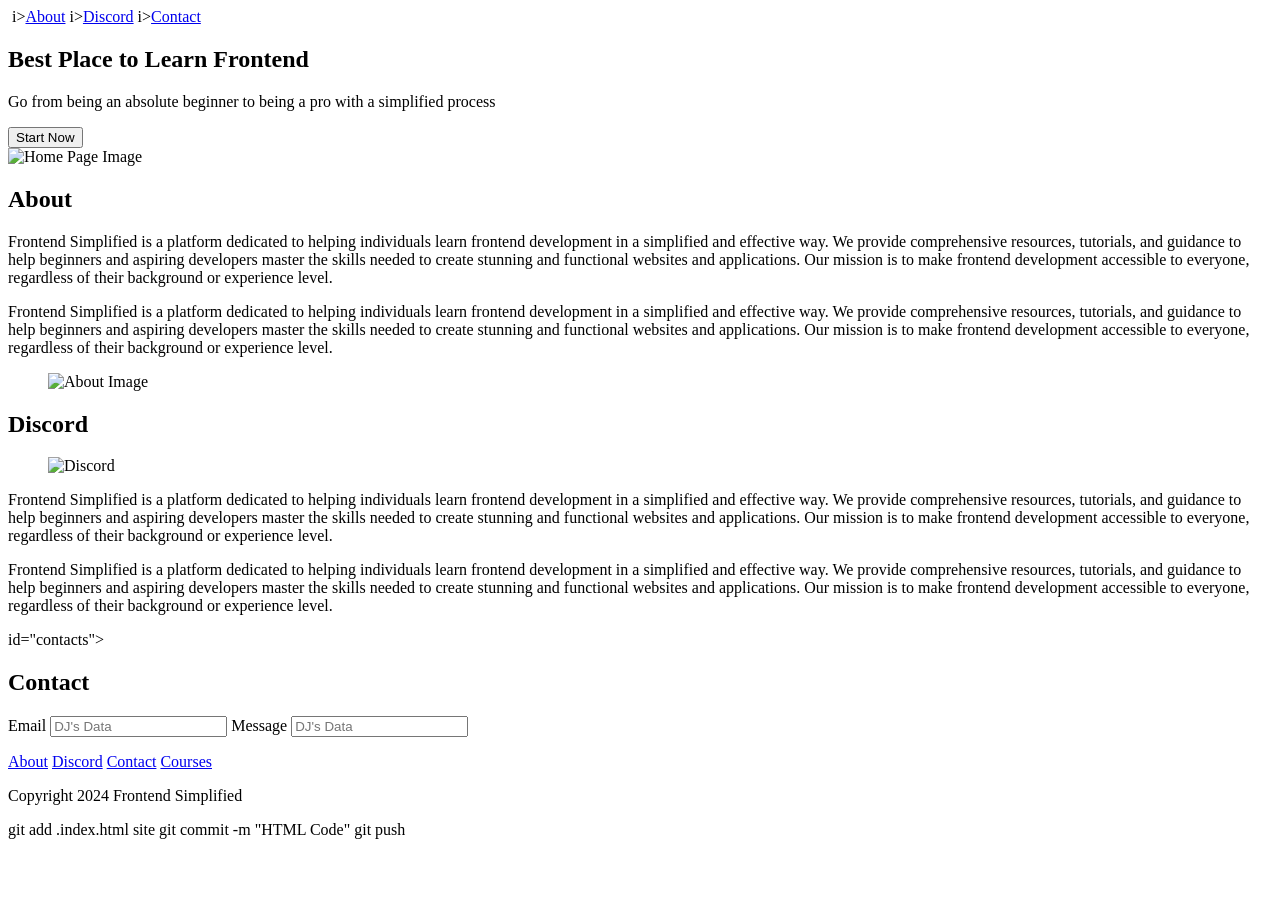
==== index.html @ 8f637323 "code works" ====
</DOCTYPE>
<html lang="en">
<head>
    <meta charset="UTF-8">
    <meta name="viewport" content="width=device-width, initial-scale=1.0">
    <title>Document</title>
</head>
<body>
 <section>
    <nav>
        <img src="./assets/FES.svg" alt="""
    <ul>
       i><a href="#about">About</a></li> 
       i><a href="#discord">Discord</a></li>
       i><a href="#contact">Contact</a></li>
    </ul>
    </nav>
    <header></header>
    <div>
        <h1>Best Place to Learn Frontend</h1>
        <p>Go from being an absolute beginner to being a pro with a simplified process</p>
        <button>Start Now</button>
    </div>
    </figure>
    <img src="./assets/laptop.png" alt="Home Page Image">
 </section>   

 <main>

    </main>
    <section id="about"></section>
    <h2>About</h2>
    <div>
        <p>
            Frontend Simplified is a platform dedicated to helping individuals learn frontend development in a simplified and effective way. We provide comprehensive resources, tutorials, and guidance to help beginners and aspiring developers master the skills needed to create stunning and functional websites and applications. Our mission is to make frontend development accessible to everyone, regardless of their background or experience level.
        </p>
        <p>
            Frontend Simplified is a platform dedicated to helping individuals learn frontend development in a simplified and effective way. We provide comprehensive resources, tutorials, and guidance to help beginners and aspiring developers master the skills needed to create stunning and functional websites and applications. Our mission is to make frontend development accessible to everyone, regardless of their background or experience level.
        </p>
    </div>
    <figure>
        <img src="./assets/about.png" alt="About Image">
    </figure>
    </section>

    <section id="discord">

    <h2>Discord</h2>
    <figure>
        <img src="./assets/discord.png" alt="Discord">
    </figure>
    <div>
        <p>
         Frontend Simplified is a platform dedicated to helping individuals learn frontend development in a simplified and effective way. We provide comprehensive resources, tutorials, and guidance to help beginners and aspiring developers master the skills needed to create stunning and functional websites and applications. Our mission is to make frontend development accessible to everyone, regardless of their background or experience level.   
        </p>
        <p>Frontend Simplified is a platform dedicated to helping individuals learn frontend development in a simplified and effective way. We provide comprehensive resources, tutorials, and guidance to help beginners and aspiring developers master the skills needed to create stunning and functional websites and applications. Our mission is to make frontend development accessible to everyone, regardless of their background or experience level.</p>
    </div>
    </section>

    <section> id="contacts">
    <h2>Contact</h2>
    <form action="">
        
        <span>Email</span>
        <input type="text" placeholder="DJ's Data">
        <span>Message</span>
        <input type="text" placeholder="DJ's Data">
    </form>
 </section>
 </main>
 <footer>
    <img src=""./assets/"FES.svg" alt="">
    <div>
        <a href="#about">About</a>
        <a href="#discord">Discord</a>
        <a href="#contact">Contact</a>
        <a href="#about">Courses</a>
    </div>
     <p>Copyright 2024 Frontend Simplified</p>
 </footer>
</body>
</html>
git add .index.html site
git commit -m "HTML Code"
git push
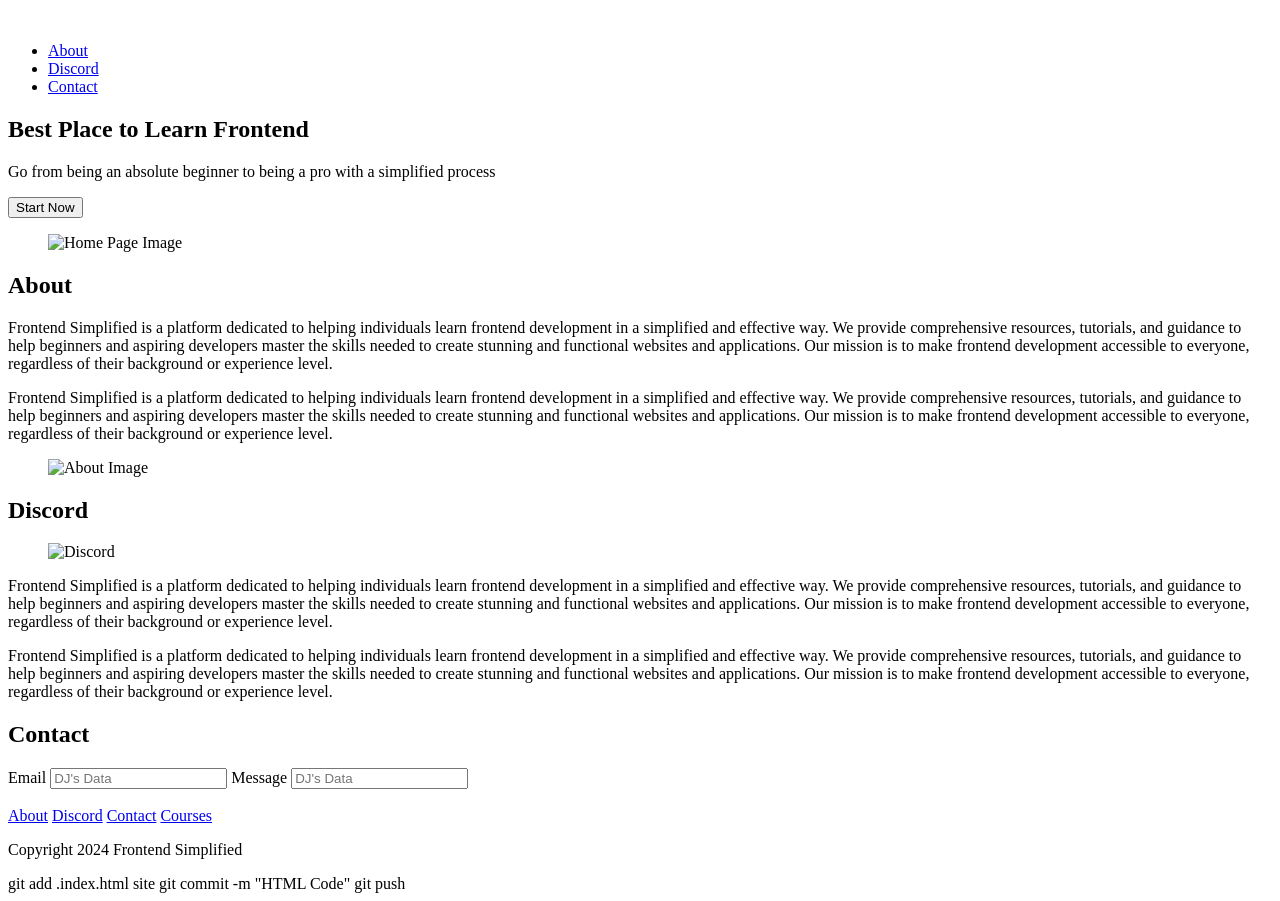
==== commit e02082f9: "revised data1" ====
--- a/index.html
+++ b/index.html
@@ -1,5 +1,5 @@
 
-</DOCTYPE>
+<!DOCTYPE html>
 <html lang="en">
 <head>
     <meta charset="UTF-8">
@@ -9,11 +9,11 @@
 <body>
  <section>
     <nav>
-        <img src="./assets/FES.svg" alt="""
+        <img src="./assets/FES.svg" alt="">
     <ul>
-       i><a href="#about">About</a></li> 
-       i><a href="#discord">Discord</a></li>
-       i><a href="#contact">Contact</a></li>
+       <li><a href="#about">About</a></li> 
+       <li><a href="#discord">Discord</a></li>
+       <li><a href="#contact">Contact</a></li>
     </ul>
     </nav>
     <header></header>
@@ -22,14 +22,13 @@
         <p>Go from being an absolute beginner to being a pro with a simplified process</p>
         <button>Start Now</button>
     </div>
+    <figure>
+        <img src="./assets/laptop.png" alt="Home Page Image">
     </figure>
-    <img src="./assets/laptop.png" alt="Home Page Image">
  </section>   
 
  <main>
-
-    </main>
-    <section id="about"></section>
+    <section id="about">
     <h2>About</h2>
     <div>
         <p>
@@ -58,7 +57,7 @@
     </div>
     </section>
 
-    <section> id="contacts">
+    <section id="contact">
     <h2>Contact</h2>
     <form action="">
         
@@ -70,7 +69,7 @@
  </section>
  </main>
  <footer>
-    <img src=""./assets/"FES.svg" alt="">
+    <img src="./assets/FES.svg" alt="">
     <div>
         <a href="#about">About</a>
         <a href="#discord">Discord</a>
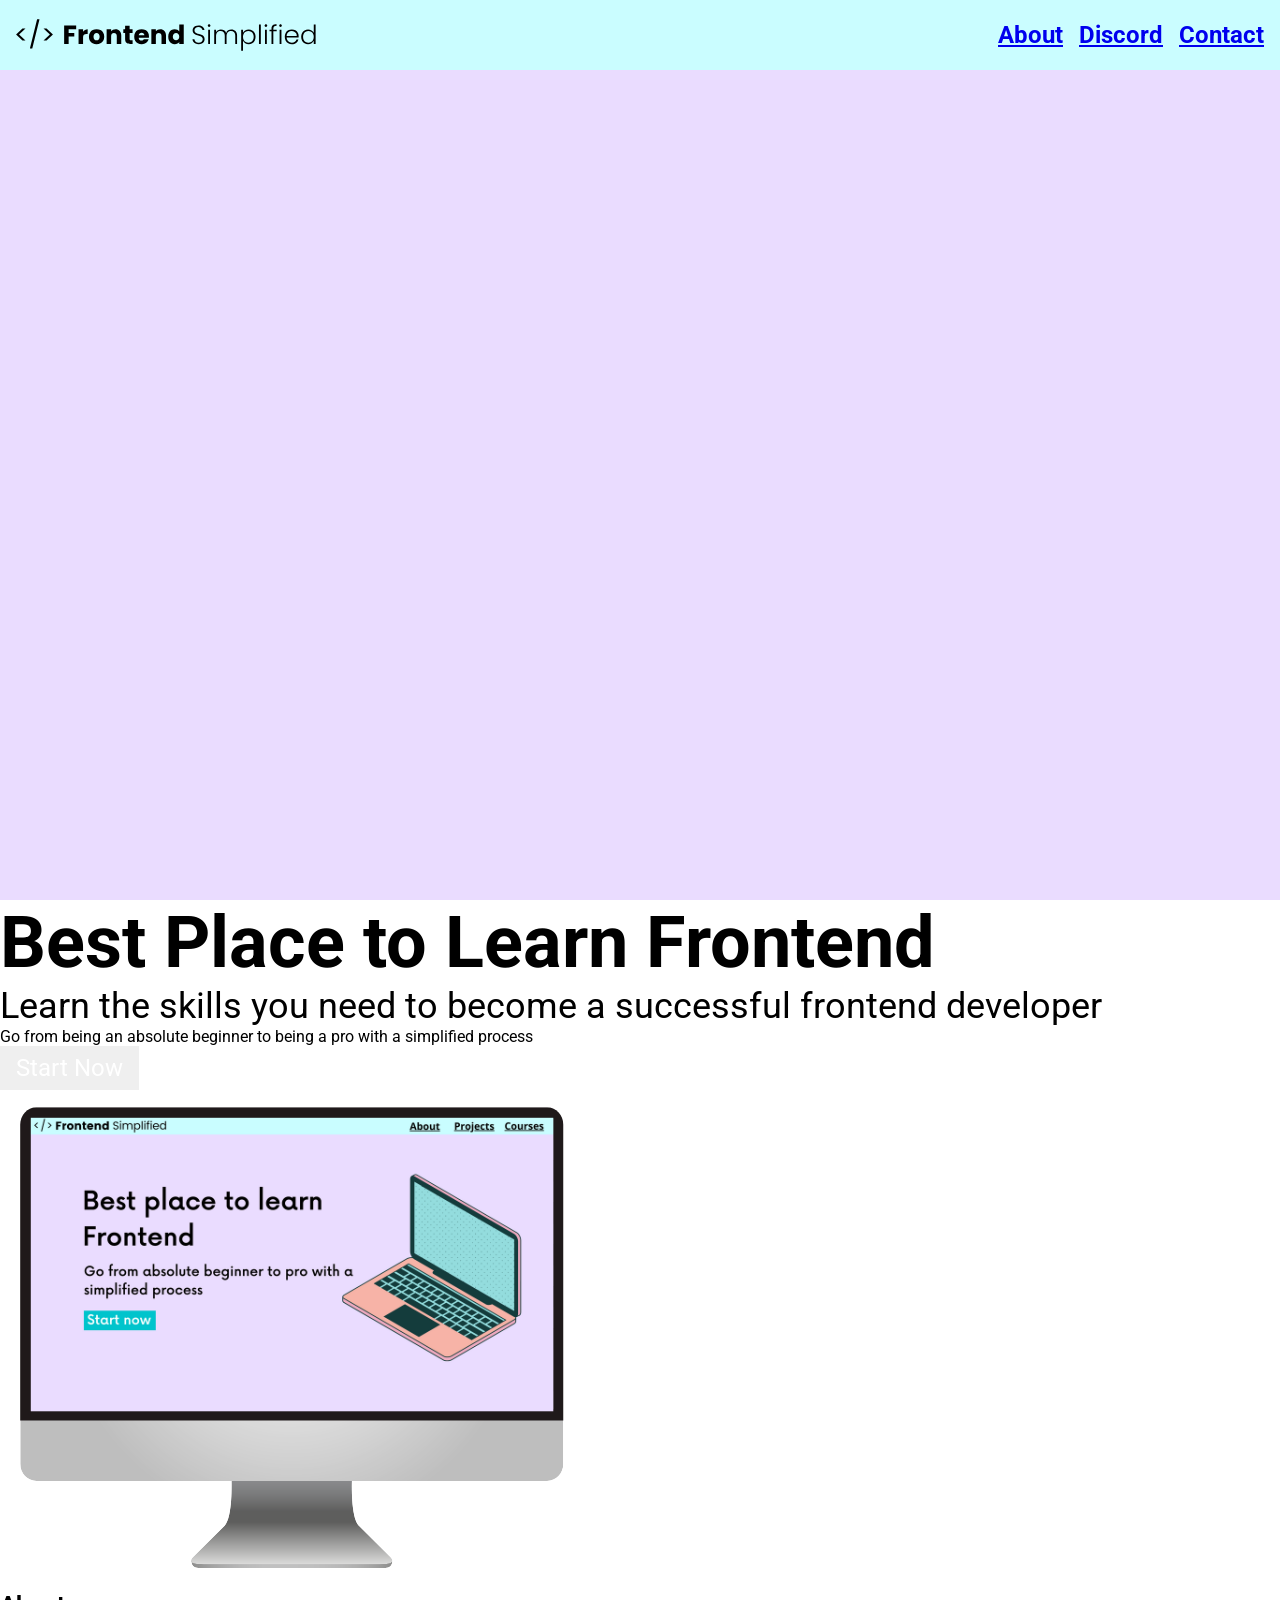
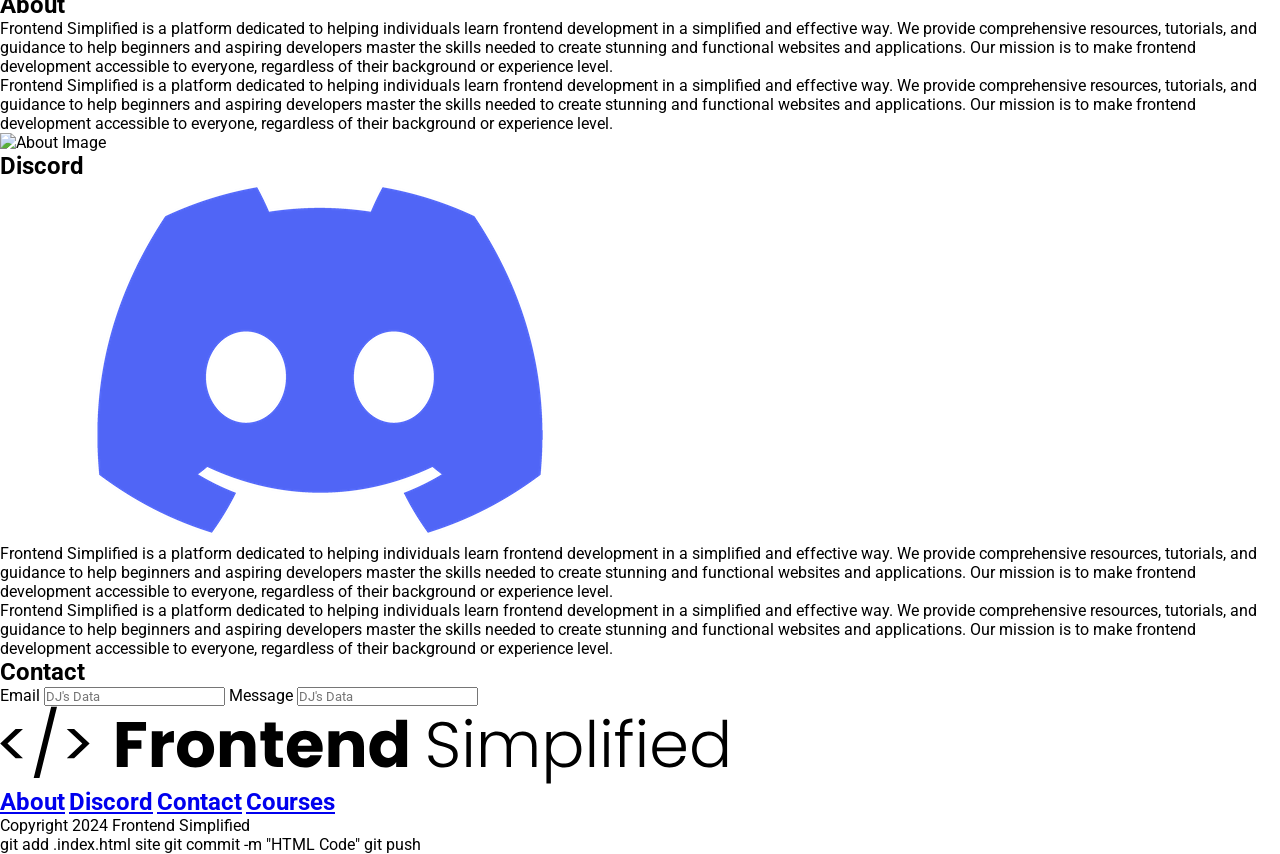
==== commit f13848a0: "updated HTML" ====
--- a/index.html
+++ b/index.html
@@ -5,11 +5,12 @@
     <meta charset="UTF-8">
     <meta name="viewport" content="width=device-width, initial-scale=1.0">
     <title>Document</title>
+    <link rel="stylesheet" href="./style.css">
 </head>
 <body>
  <section>
     <nav>
-        <img src="./assets/FES.svg" alt="">
+        <img src="./assets/FES.svg" class="logo" alt="">
     <ul>
        <li><a href="#about">About</a></li> 
        <li><a href="#discord">Discord</a></li>
@@ -19,6 +20,7 @@
     <header></header>
     <div>
         <h1>Best Place to Learn Frontend</h1>
+        <p class="subheader">Learn the skills you need to become a successful frontend developer</p>
         <p>Go from being an absolute beginner to being a pro with a simplified process</p>
         <button>Start Now</button>
     </div>
--- a/style.css
+++ b/style.css
@@ -0,0 +1,61 @@
+@import url('https://fonts.googleapis.com/css2?family=Roboto:ital,wght@0,100..900;1,100..900&display=swap');
+* { 
+padding: 0;
+margin: 0;
+box-sizing: border-box;
+font-family: "Roboto", sans-serif;
+}
+
+
+nav {
+    height: 70px;
+    display: flex;
+    justify-content: space-between;
+    align-items: center;
+    padding: 0 16px;
+    background-color: #cafdff;
+}
+
+header {
+    background-color: #eadcff;
+    height: calc(100vh - 70px);
+    padding: 24px; 
+    display: flex;
+    align-items: center;
+    justify-content: center;
+}
+
+h1 {
+    font-size: 72px;
+
+}
+
+.subheader {
+    font-size: 36px;
+}
+
+button {
+    background-color #05c7cf;
+    color: white;
+    border: none;
+    padding: 8px 16px; 
+    font-size: 24px;
+    cursor: pointer;
+}
+a {
+    color #000;
+    font-size: 24px;
+    font-weight: bold;
+}
+.logo {
+ width: 300px;   
+}
+
+ul {
+    display: flex;
+}
+
+li {
+list-style-type: none;
+padding-left: 16px;
+}
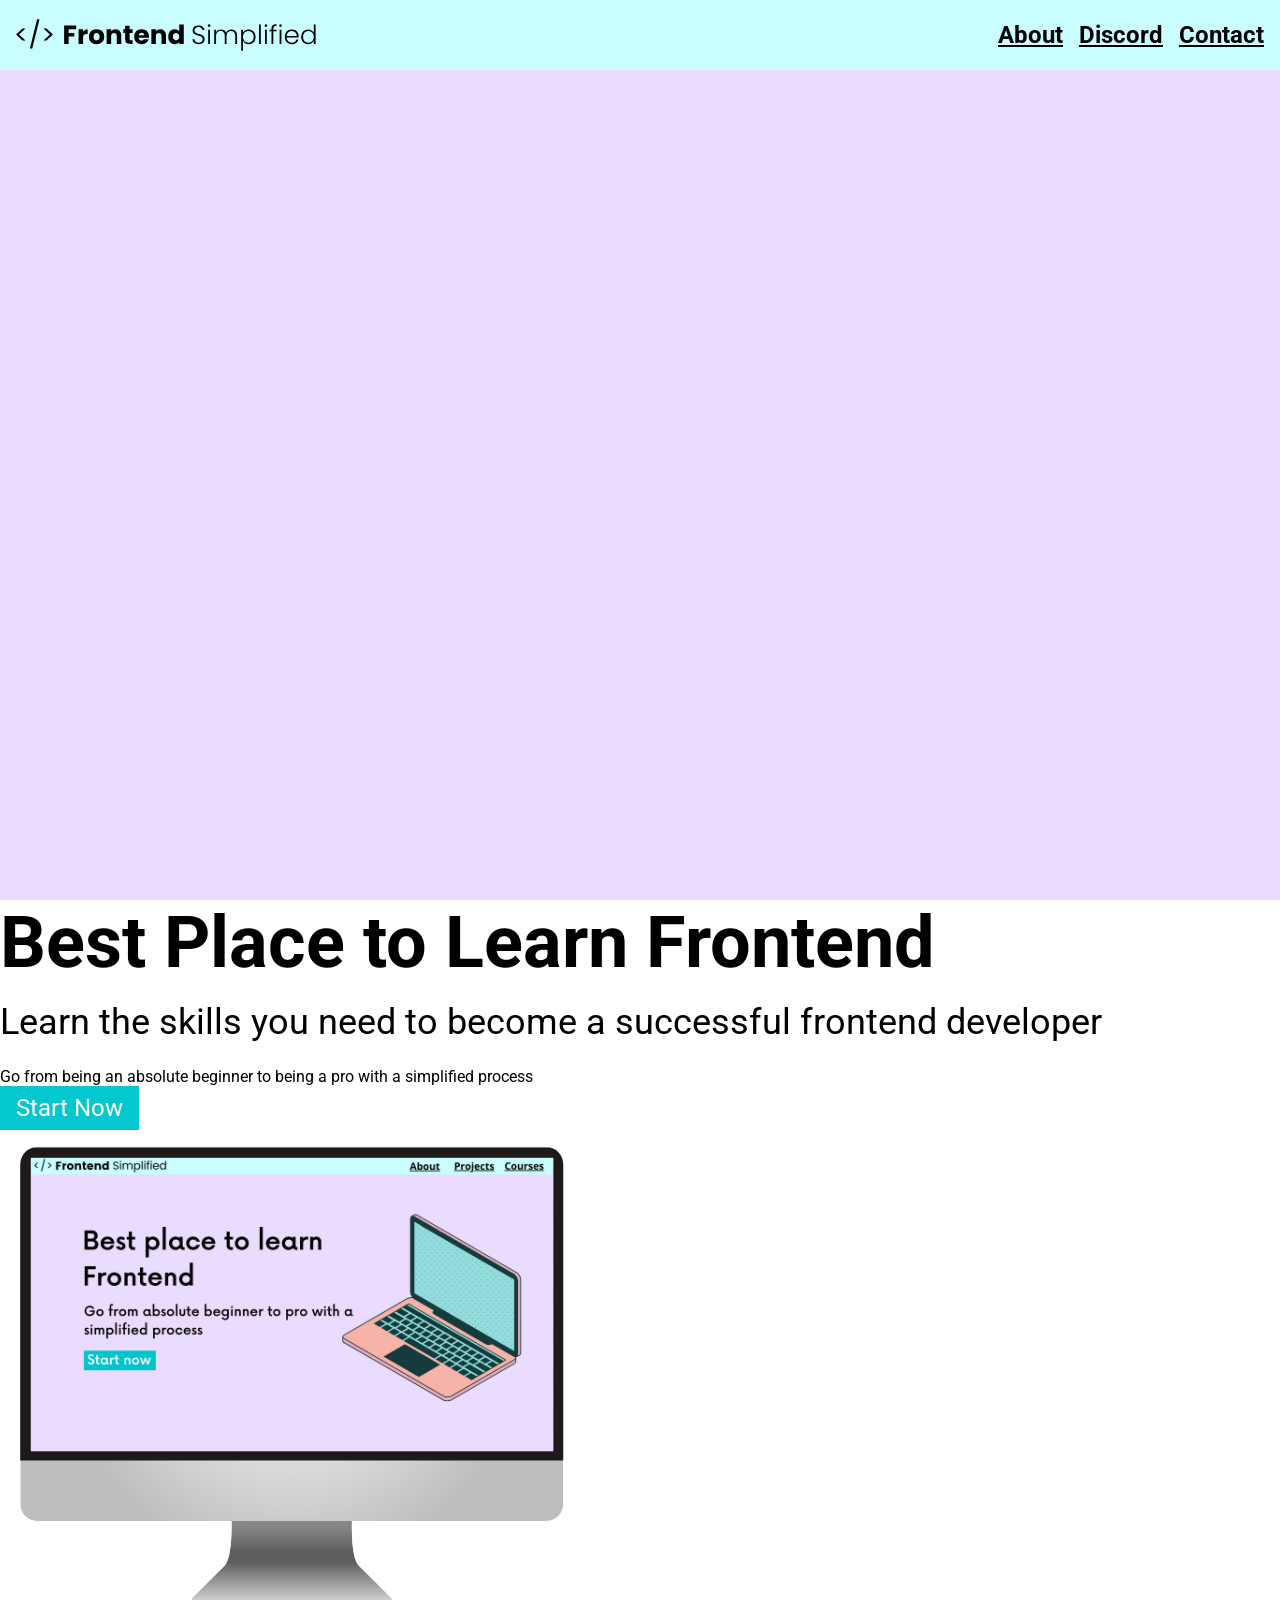
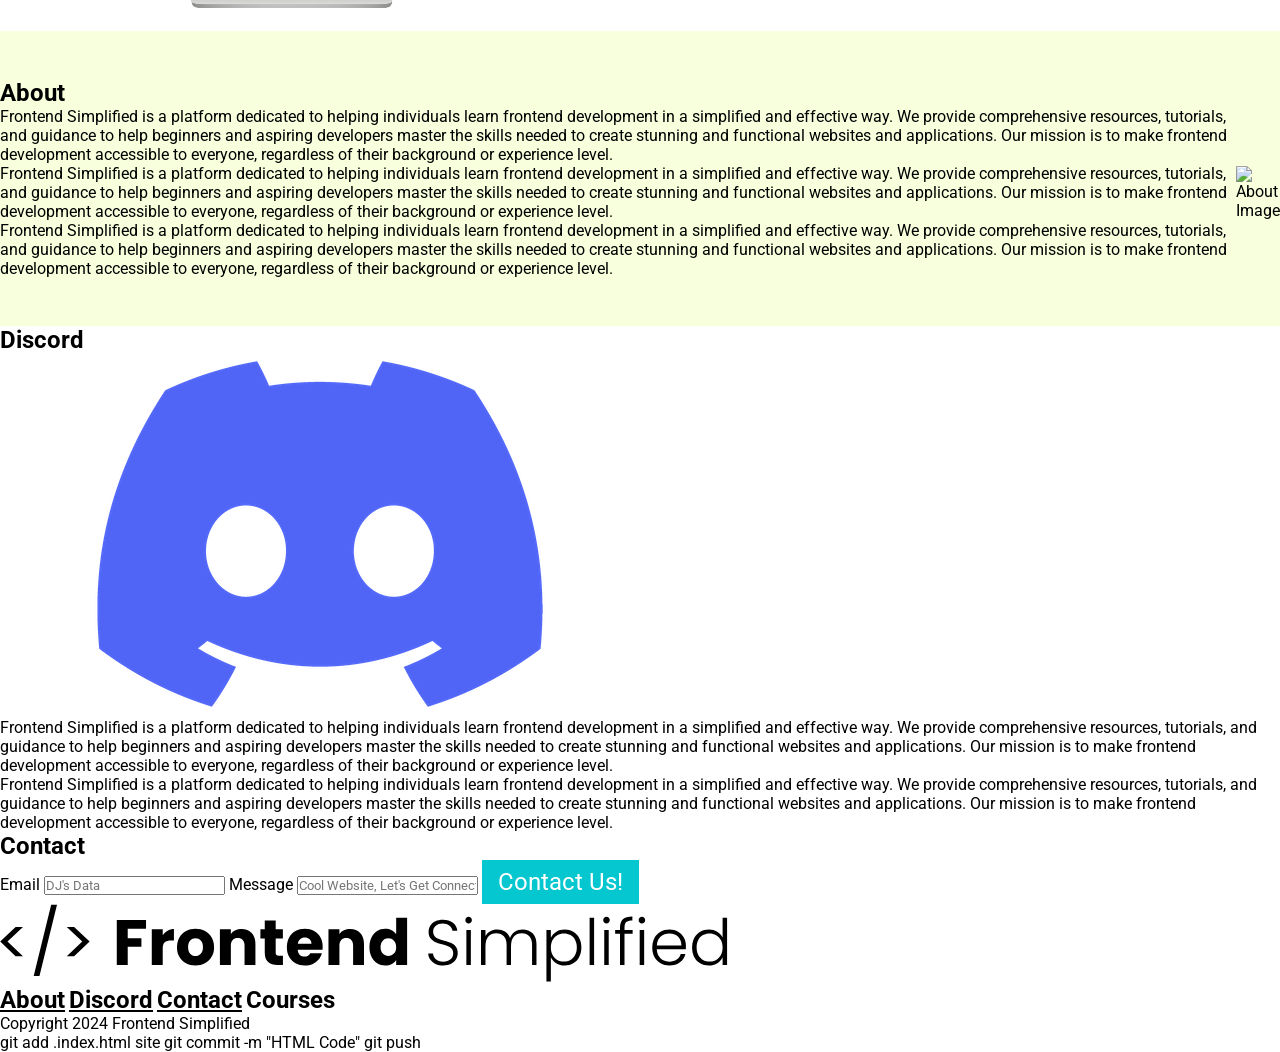
==== commit a8eb71bf: "Add E-Portfolio project" ====
--- a/index.html
+++ b/index.html
@@ -17,7 +17,11 @@
        <li><a href="#contact">Contact</a></li>
     </ul>
     </nav>
-    <header></header>
+    <header>
+        <div class="row">
+
+        </div>
+    </header>
     <div>
         <h1>Best Place to Learn Frontend</h1>
         <p class="subheader">Learn the skills you need to become a successful frontend developer</p>
@@ -27,36 +31,52 @@
     <figure>
         <img src="./assets/laptop.png" alt="Home Page Image">
     </figure>
- </section>   
+    </section>
+   
 
  <main>
     <section id="about">
     <h2>About</h2>
-    <div>
-        <p>
+    <div class="row">
+    <div class="section_description">
+        <div class="section__description--wrapper"></div>
+        <p class="section__description--para">
+            Frontend Simplified is a platform dedicated to helping individuals learn frontend development in a simplified and effective way. We provide comprehensive resources, tutorials, and guidance to help beginners and aspiring developers master the skills needed to create stunning and functional websites and applications. Our mission is to make frontend development accessible to everyone, regardless of their background or experience level.
+            </p>
+        <p class="section__description--para">
             Frontend Simplified is a platform dedicated to helping individuals learn frontend development in a simplified and effective way. We provide comprehensive resources, tutorials, and guidance to help beginners and aspiring developers master the skills needed to create stunning and functional websites and applications. Our mission is to make frontend development accessible to everyone, regardless of their background or experience level.
         </p>
         <p>
             Frontend Simplified is a platform dedicated to helping individuals learn frontend development in a simplified and effective way. We provide comprehensive resources, tutorials, and guidance to help beginners and aspiring developers master the skills needed to create stunning and functional websites and applications. Our mission is to make frontend development accessible to everyone, regardless of their background or experience level.
         </p>
     </div>
-    <figure>
+    <figure class="about__img--wrapper">
         <img src="./assets/about.png" alt="About Image">
     </figure>
+    </div>
     </section>
+    
 
     <section id="discord">
 
     <h2>Discord</h2>
+    <div class="row">
+    <div class="section_description">
+        <div class="section__description--wrapper"></div>
+
     <figure>
         <img src="./assets/discord.png" alt="Discord">
     </figure>
-    <div>
-        <p>
+    <div class="section__description--wrapper">
+    
+        <p class="section__description--para">
          Frontend Simplified is a platform dedicated to helping individuals learn frontend development in a simplified and effective way. We provide comprehensive resources, tutorials, and guidance to help beginners and aspiring developers master the skills needed to create stunning and functional websites and applications. Our mission is to make frontend development accessible to everyone, regardless of their background or experience level.   
         </p>
-        <p>Frontend Simplified is a platform dedicated to helping individuals learn frontend development in a simplified and effective way. We provide comprehensive resources, tutorials, and guidance to help beginners and aspiring developers master the skills needed to create stunning and functional websites and applications. Our mission is to make frontend development accessible to everyone, regardless of their background or experience level.</p>
+        <p>Frontend Simplified is a platform dedicated to helping individuals learn frontend development in a simplified and effective way. We provide comprehensive resources, tutorials, and guidance to help beginners and aspiring developers master the skills needed to create stunning and functional websites and applications. Our mission is to make frontend development accessible to everyone, regardless of their background or experience level.
+
+        </p>
     </div>
+
     </section>
 
     <section id="contact">
@@ -66,17 +86,19 @@
         <span>Email</span>
         <input type="text" placeholder="DJ's Data">
         <span>Message</span>
-        <input type="text" placeholder="DJ's Data">
+        <input type="text" placeholder="Cool Website, Let's Get Connected!">
+        <button type="submit">Contact Us!</button>
     </form>
  </section>
  </main>
  <footer>
-    <img src="./assets/FES.svg" alt="">
-    <div>
-        <a href="#about">About</a>
-        <a href="#discord">Discord</a>
-        <a href="#contact">Contact</a>
-        <a href="#about">Courses</a>
+    <img class="footer__logo" src="./assets/FES.svg" alt="">
+     
+    <div class="footer__links">
+        <a   class="footer__links" href="#about">About</a>
+        <a   class="footer__links" href="#discord">Discord</a>
+        <a   class="footer__links" href="#contact">Contact</a>
+        <a   class= "footer__href="#about">Courses</a>
     </div>
      <p>Copyright 2024 Frontend Simplified</p>
  </footer>
@@ -85,3 +107,4 @@
 git add .index.html site
 git commit -m "HTML Code"
 git push 
+
--- a/style.css
+++ b/style.css
@@ -32,10 +32,11 @@
 
 .subheader {
     font-size: 36px;
+    margin: 16px 0 24px 0;
 }
 
 button {
-    background-color #05c7cf;
+    background-color: #05c7cf;
     color: white;
     border: none;
     padding: 8px 16px; 
@@ -43,7 +44,7 @@
     cursor: pointer;
 }
 a {
-    color #000;
+    color: #000;
     font-size: 24px;
     font-weight: bold;
 }
@@ -59,3 +60,152 @@
 list-style-type: none;
 padding-left: 16px;
 }
+
+#about {
+    padding: 48px 0; 
+    background-color: #f8ffdc;
+}
+
+.row {
+    width: 100%;
+    max-width: 1300px;
+    margin: 0 auto;
+    display: flex;
+    align-items: center;
+    justify-content: center;
+}
+#about,
+#discord,
+#contact {
+    footer {
+        padding: 48px 0;
+}
+
+ /*
+
+ABOUT
+
+*/
+#about {
+    background-color: #f8ffdc;  
+
+h2 {
+    font-size: 60px;
+    text-align: center;
+    margin-bottom: 24px;
+}
+
+.section__description {
+    display: flex;
+    justify-content: center;
+    align-items: center;
+
+}
+
+.about__img--wrapper {
+    padding: 0 24px;
+
+}
+
+img {
+    width: 100%;
+}
+
+.section__description--wrapper {
+    width: 60%;
+
+}
+    
+.about__img--wrapper,
+.section__description--wrapper {
+padding: 0 24px;
+
+}
+
+/*
+
+DISCORD
+
+*/
+
+#discord {
+    background-color: #cefeff;
+}
+
+/*
+
+CONTACT
+
+*/
+
+#contact {
+    background-color: #dce9ff;
+
+}
+
+form {
+    width: 100%;
+    max-width: 600px;
+    display: flex;
+    flex-direction: column;
+    margin: 0 auto;
+     
+}
+
+input, textarea {
+    margin-bottom: 24px;
+    font-size: 20px;
+    padding: 6px 12px;
+
+}
+/*
+
+FOOTER
+
+*/
+
+footer {
+    background-color: #aaf5ff;
+    display: flex;
+    flex-direction: column;
+    align-items: center;
+}
+
+.footer__logo {
+    max-width: 480px;
+    margin-bottom: 16px;
+}
+.footer__links {
+    margin-bottom: 32px;
+}
+
+.footer__link {
+    padding: 0 16px;
+}
+
+.project__description {
+    position: absolute;
+    top: 50%;
+    left: 50%;
+    transform: translate(-50%, -50%);
+    width: 100%;
+    max-width: 550px;
+    padding:0 20px;
+    text-align: center;
+    color: white;
+    opacity: 0;
+    transition: opacity 300ms ease, transform 300ms ease;
+    z-index: 1;
+}
+
+.project__description--para {
+    color: #ffffff;
+    font-size: 16px;
+    line-height: 1.5;
+    margin-bottom: 16px;
+}
+
+.project:hover .project__description {
+    opacity: 1;
+}
+
